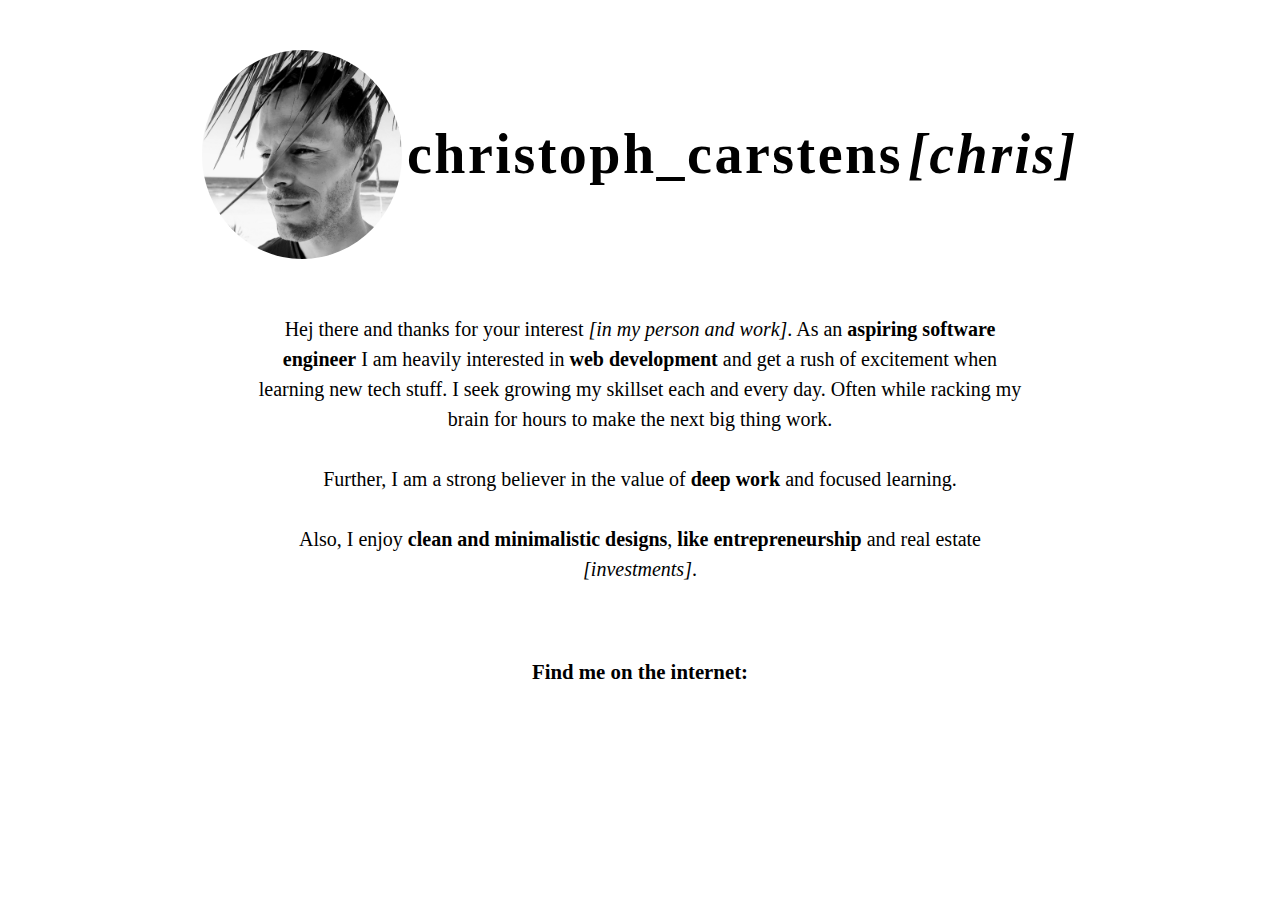
==== index.html @ 074340b6 "Changed text" ====
<!DOCTYPE html>
<html lang="en">

<head>
    <meta charset="UTF-8">
    <meta name="viewport" content="width=device-width, initial-scale=1.0">
    <meta http-equiv="X-UA-Compatible" content="ie=edge">

    <link href="https://fonts.googleapis.com/css?family=Space+Mono" rel="stylesheet">
    <link rel="stylesheet" type="text/css" href="style.css">
    <link
      rel="stylesheet"
      href="https://use.fontawesome.com/releases/v5.3.1/css/all.css"
      integrity="sha384-mzrmE5qonljUremFsqc01SB46JvROS7bZs3IO2EmfFsd15uHvIt+Y8vEf7N7fWAU"
      crossorigin="anonymous">

    <title>Christoph_Carstens</title>
</head>

<body>
  <main class="container">

      <section class="section-1">
        <img width="200px" height="auto" src="profile_image.jpg" alt="christoph_carstens">
      </section>

      <section class="section-2">
        <h1>christoph_carstens</h1>
      </section>

      <section class="section-3">
        <em>[chris]</em>
      </section>

      <section class="section-4">
        <p>
            Hej there and thanks for your interest <i>[in my person and work]</i>. As an
            <strong>aspiring software engineer</strong> I am
            heavily interested in <strong> web development</strong> and get a rush of excitement when
            learning new tech stuff. I seek growing my skillset each and every day. Often while racking my brain for
            hours to make the next big thing work.
            <br>
            <br>
            Further, I am a strong believer in the value of <strong>deep work</strong> and focused learning.
            <br>
            <br>
            Also, I enjoy <strong>clean and minimalistic designs</strong>, <strong>like entrepreneurship</strong> and real
            estate <i>[investments]</i>.
        </p>
      </section>

      <section class="section-5">
        <h2>Find me on the internet:</h2>
      </section>

      <section class="section-6">
        <div class="col-md-auto"><a href="https://www.xing.com/profile/Christoph_Carstens4/" target="blank"><i class="fab fa-xing"></i></a></div>
        <div class="col-md-auto"><a href="https://medium.com/@carstens.christoph" target="blank"><i class="fab fa-medium"></i></a></div>
        <div class="col-md-auto"><a href="https://github.com/christophcar" target="blank"><i class="fab fa-github"></i></a></div>
        <div class="col-md-auto"><a href="https://codepen.io/christophcar" target="blank"><i class="fab fa-codepen"></i></a></div>
        <div class="col-md-auto"><a href="mailto: christophcarstens@me.com" target="blank"><i class="fas fa-envelope"></i></a></div>
      </section>

  </main>
</body>
---- style.css ----
body {
  margin: 50px;
  line-height: 1.5;
}

/* grid layout */
.container > section {
    display: flex;
    justify-content: center;
    align-items: center;
}

.container {
    display: grid;
    grid-gap: 5px;
    grid-template-columns: repeat(5, 1fr);
    grid-template-rows: repeat(4, auto);
    grid-template-areas:
      "......."
      "......."
      ".......";
}

.section-1 {
  grid-column-start: 2;
  grid-row-start: 1;
}

.section-2 {
  grid-column-start: 3;
  grid-row-start: 1;
}

.section-3 {
  grid-column-start: 4;
  grid-row-start: 1;
}

.section-4 {
  grid-column-start: 2;
  grid-column-end: 5;
  grid-row-start: 2;
}

.section-5 {
  grid-column-start: 2;
  grid-column-end: 5;
  grid-row-start: 3;
}

.section-6 {
  grid-column-start: 2;
  grid-column-end: 5;
  grid-row-start: 4;
}

/* icons */

.fab {
  font-size: 40px;
}

.fas {
  font-size: 40px;
}

.fa-medium:hover {
  color: rgb(92 195 113);
}

.fa-xing:hover {
  color: rgb(213 213 69);
}

.fa-github:hover {
  color: rgb(223 91 64);
}

.fa-codepen:hover {
  color: rgb(50 60 65);
}

.fa-envelope:hover {
  color: #0095a8;
}

/* basics */
h1 {
    font-weight: bold;
    font-size: 3.5em;
    letter-spacing: 2.5px;
}

h2 {
  font-weight: bold;
  font-size: 1.3em;
}

em {
  font-weight: bold;
  font-size: 3.5em;
  letter-spacing: 2.5px;
}

p {
  font-size: 20px;
  text-align: center;
  margin: 50px;
}

a {
  color: #000000;
}

img {
  border-radius: 50%;
}

div {
  margin-left: 15px;
  margin-right:15px;
}
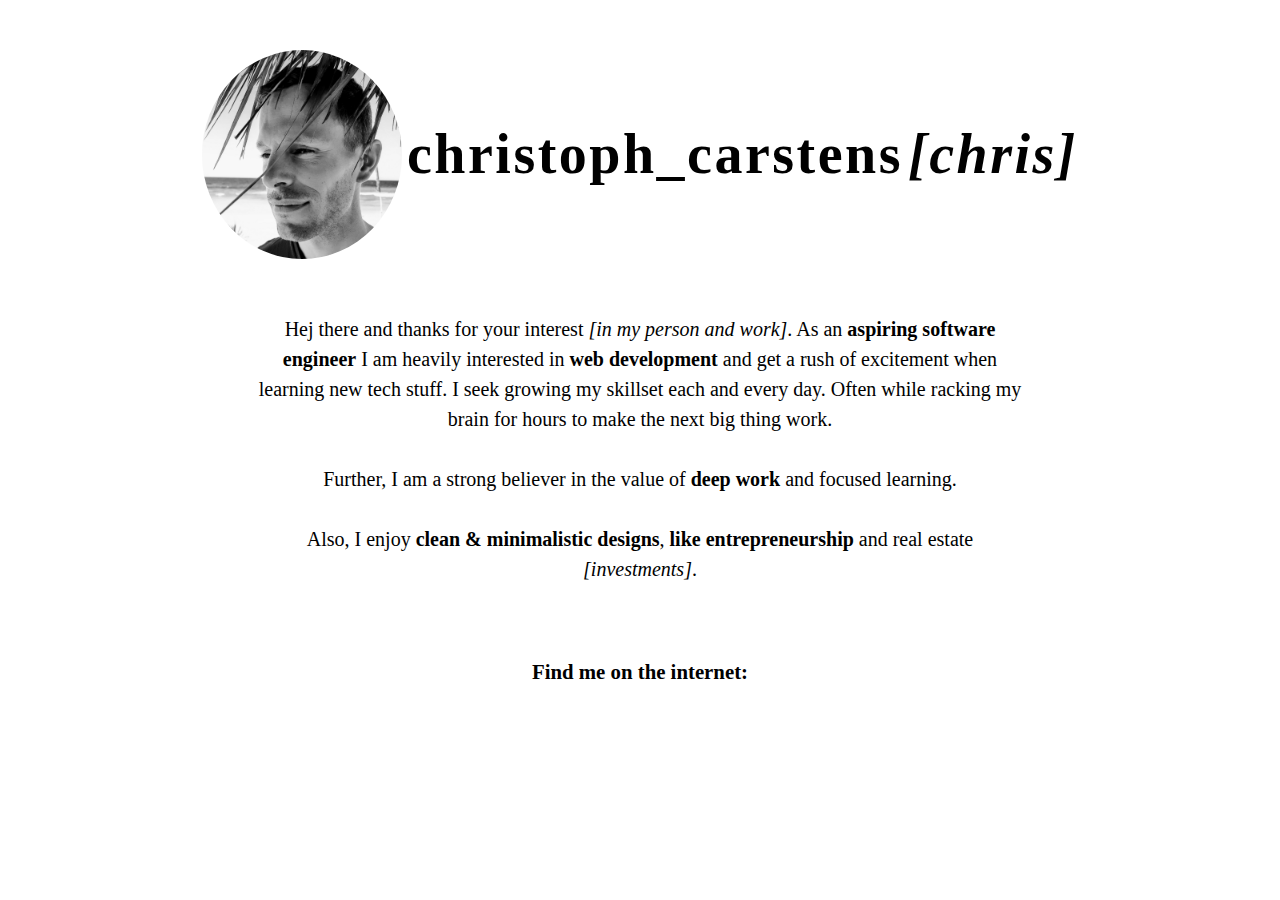
==== commit b78bea41: "Changed text" ====
--- a/index.html
+++ b/index.html
@@ -44,7 +44,7 @@
             Further, I am a strong believer in the value of <strong>deep work</strong> and focused learning.
             <br>
             <br>
-            Also, I enjoy <strong>clean and minimalistic designs</strong>, <strong>like entrepreneurship</strong> and real
+            Also, I enjoy <strong>clean & minimalistic designs</strong>, <strong>like entrepreneurship</strong> and real
             estate <i>[investments]</i>.
         </p>
       </section>
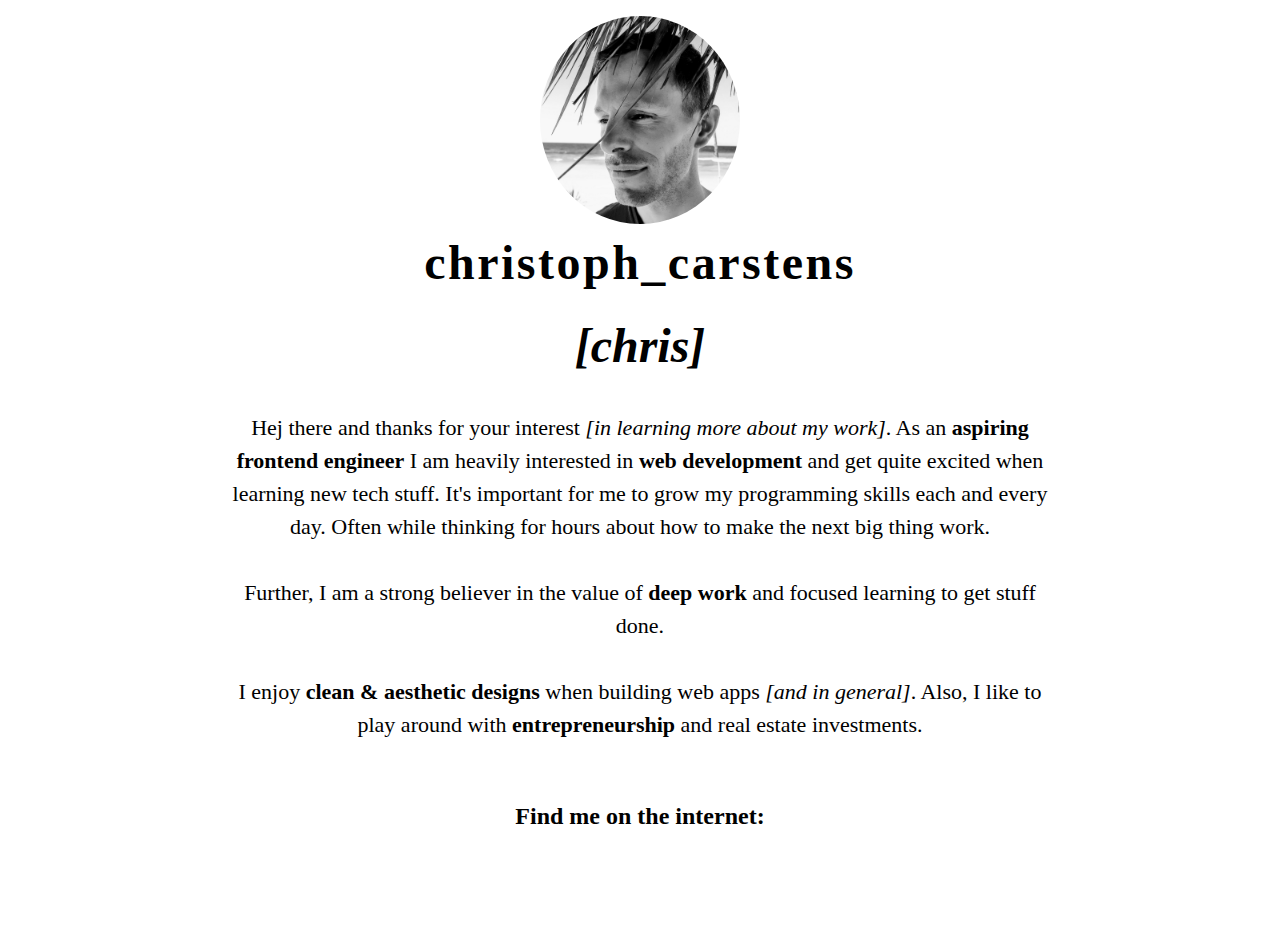
==== commit 03be7108: "Added 12-col grid and new description" ====
--- a/index.html
+++ b/index.html
@@ -1,65 +1,88 @@
 <!DOCTYPE html>
 <html lang="en">
+  <head>
+    <meta charset="UTF-8" />
+    <meta name="viewport" content="width=device-width, initial-scale=1.0" />
+    <meta http-equiv="X-UA-Compatible" content="ie=edge" />
 
-<head>
-    <meta charset="UTF-8">
-    <meta name="viewport" content="width=device-width, initial-scale=1.0">
-    <meta http-equiv="X-UA-Compatible" content="ie=edge">
-
-    <link href="https://fonts.googleapis.com/css?family=Space+Mono" rel="stylesheet">
-    <link rel="stylesheet" type="text/css" href="style.css">
+    <link
+      href="https://fonts.googleapis.com/css?family=Space+Mono"
+      rel="stylesheet"
+    />
+    <link rel="stylesheet" type="text/css" href="style.css" />
     <link
       rel="stylesheet"
       href="https://use.fontawesome.com/releases/v5.3.1/css/all.css"
       integrity="sha384-mzrmE5qonljUremFsqc01SB46JvROS7bZs3IO2EmfFsd15uHvIt+Y8vEf7N7fWAU"
-      crossorigin="anonymous">
+      crossorigin="anonymous"
+    />
 
     <title>Christoph_Carstens</title>
-</head>
+  </head>
 
-<body>
   <main class="container">
-
-      <section class="section-1">
-        <img width="200px" height="auto" src="profile_image.jpg" alt="christoph_carstens">
-      </section>
-
-      <section class="section-2">
-        <h1>christoph_carstens</h1>
-      </section>
-
-      <section class="section-3">
-        <em>[chris]</em>
-      </section>
-
-      <section class="section-4">
-        <p>
-            Hej there and thanks for your interest <i>[in my person and work]</i>. As an
-            <strong>aspiring software engineer</strong> I am
-            heavily interested in <strong> web development</strong> and get a rush of excitement when
-            learning new tech stuff. I seek growing my skillset each and every day. Often while racking my brain for
-            hours to make the next big thing work.
-            <br>
-            <br>
-            Further, I am a strong believer in the value of <strong>deep work</strong> and focused learning.
-            <br>
-            <br>
-            Also, I enjoy <strong>clean & minimalistic designs</strong>, <strong>like entrepreneurship</strong> and real
-            estate <i>[investments]</i>.
-        </p>
-      </section>
-
-      <section class="section-5">
-        <h2>Find me on the internet:</h2>
-      </section>
-
-      <section class="section-6">
-        <div class="col-md-auto"><a href="https://www.xing.com/profile/Christoph_Carstens4/" target="blank"><i class="fab fa-xing"></i></a></div>
-        <div class="col-md-auto"><a href="https://medium.com/@carstens.christoph" target="blank"><i class="fab fa-medium"></i></a></div>
-        <div class="col-md-auto"><a href="https://github.com/christophcar" target="blank"><i class="fab fa-github"></i></a></div>
-        <div class="col-md-auto"><a href="https://codepen.io/christophcar" target="blank"><i class="fab fa-codepen"></i></a></div>
-        <div class="col-md-auto"><a href="mailto: christophcarstens@me.com" target="blank"><i class="fas fa-envelope"></i></a></div>
-      </section>
-
+    <div class="header-img">
+      <img
+        class="profile-img"
+        src="profile_image.jpg"
+        alt="christoph_carstens"
+      />
+    </div>
+    <div class="header-name"><h1 class="full-name">christoph_carstens</h1></div>
+    <div class="header-nickname"><em class="nickname">[chris]</em></div>
+    <div class="content">
+      <p class="description">
+        Hej there and thanks for your interest
+        <i>[in learning more about my work]</i>. As an
+        <strong>aspiring frontend engineer</strong> I am heavily interested in
+        <strong> web development</strong> and get quite excited when learning new
+        tech stuff. It's important for me to grow my programming skills each and
+        every day. Often while thinking for hours about how to make the next big
+        thing work. <br />
+        <br />
+        Further, I am a strong believer in the value of
+        <strong>deep work</strong> and focused learning to get stuff done.
+        <br />
+        <br />
+        I enjoy <strong>clean & aesthetic designs</strong> when building web apps <i>[and in general]</i>.
+        Also, I like to play around with <strong>entrepreneurship</strong> and real estate investments</i>.
+      </p>
+    </div>
+    <div class="footer-heading">
+      <h2 class="footer-headline">Find me on the internet:</h2>
+    </div>
+    <div class="footer-links">
+      <div>
+        <a
+          class="links"
+          href="https://www.xing.com/profile/Christoph_Carstens4/"
+          target="blank"
+          ><i class="fab fa-xing"></i
+        ></a>
+      </div>
+      <div>
+        <a
+          class="links"
+          href="https://medium.com/@carstens.christoph"
+          target="blank"
+          ><i class="fab fa-medium"></i
+        ></a>
+      </div>
+      <div>
+        <a class="links" href="https://github.com/christophcar" target="blank"
+          ><i class="fab fa-github"></i
+        ></a>
+      </div>
+      <div>
+        <a class="links" href="https://codepen.io/christophcar" target="blank"
+          ><i class="fab fa-codepen"></i
+        ></a>
+      </div>
+      <div>
+        <a class="links" href="mailto: christophcarstens@me.com" target="blank"
+          ><i class="fas fa-envelope"></i
+        ></a>
+      </div>
+    </div>
   </main>
-</body>
+</html>
--- a/style.css
+++ b/style.css
@@ -1,57 +1,92 @@
+/* Global styles */
+
+html,
 body {
-  margin: 50px;
+  box-sizing: border-box;
+  height: 100%;
+  padding: 10px;
+  margin: 0px;
   line-height: 1.5;
 }
 
-/* grid layout */
-.container > section {
-    display: flex;
-    justify-content: center;
-    align-items: center;
+/* Grid styles */
+
+.container > div {
+  display: flex;
+  justify-content: center;
+  align-items: center;
 }
 
 .container {
-    display: grid;
-    grid-gap: 5px;
-    grid-template-columns: repeat(5, 1fr);
-    grid-template-rows: repeat(4, auto);
-    grid-template-areas:
-      "......."
-      "......."
-      ".......";
+  height: 100%;
+  display: grid;
+  grid-gap: 3px;
+  grid-template-columns: repeat(12, 1fr);
+  grid-template-rows: 200px 80px 40px auto 100px 80px;
+  grid-template-areas:
+    '. . h1 h1 h1 h1 h1 h1 h1 h1 . .'
+    '. . h2 h2 h2 h2 h2 h2 h2 h2 . .'
+    '. . h3 h3 h3 h3 h3 h3 h3 h3 . .'
+    '. . ct ct ct ct ct ct ct ct . .'
+    '. . f1 f1 f1 f1 f1 f1 f1 f1 . .'
+    '. . f2 f2 f2 f2 f2 f2 f2 f2 . .';
 }
 
-.section-1 {
-  grid-column-start: 2;
-  grid-row-start: 1;
+.header-img {
+  grid-area: h1;
 }
 
-.section-2 {
-  grid-column-start: 3;
-  grid-row-start: 1;
+.header-name {
+  grid-area: h2;
 }
 
-.section-3 {
-  grid-column-start: 4;
-  grid-row-start: 1;
+.header-nickname {
+  grid-area: h3;
 }
 
-.section-4 {
-  grid-column-start: 2;
-  grid-column-end: 5;
-  grid-row-start: 2;
+.content {
+  grid-area: ct;
 }
 
-.section-5 {
-  grid-column-start: 2;
-  grid-column-end: 5;
-  grid-row-start: 3;
+.footer-heading {
+  grid-area: f1;
 }
 
-.section-6 {
-  grid-column-start: 2;
-  grid-column-end: 5;
-  grid-row-start: 4;
+.footer-links {
+  grid-area: f2;
+}
+
+/* Component styles */
+
+.profile-img {
+  width: 200px;
+  height: auto;
+  border-radius: 50%;
+}
+
+.full-name {
+  font-weight: bold;
+  font-size: 2em;
+}
+
+.nickname {
+  font-weight: bold;
+  font-size: 2em;
+}
+
+.description {
+  font-size: 22px;
+  text-align: center;
+}
+
+.footer-headline {
+  text-align: center;
+}
+
+.links {
+  color: #000000;
+  margin-left: 10px;
+  margin-right: 10px;
 }
 
 /* icons */
@@ -84,39 +119,64 @@
   color: #0095a8;
 }
 
-/* basics */
-h1 {
+/* media queries */
+
+/* if the browser is 1750px or larger show this */
+@media only screen and (min-width: 750px) {
+  .container {
+    height: 100%;
+    display: grid;
+    grid-gap: 3px;
+    grid-template-columns: repeat(12, 1fr);
+    grid-template-rows: 200px 80px 80px auto 100px 80px;
+    grid-template-areas:
+      '. . h1 h1 h1 h1 h1 h1 h1 h1 . .'
+      '. . h2 h2 h2 h2 h2 h2 h2 h2 . .'
+      '. . h3 h3 h3 h3 h3 h3 h3 h3 . .'
+      '. . ct ct ct ct ct ct ct ct . .'
+      '. . f1 f1 f1 f1 f1 f1 f1 f1 . .'
+      '. . f2 f2 f2 f2 f2 f2 f2 f2 . .';
+  }
+
+  .full-name {
     font-weight: bold;
-    font-size: 3.5em;
+    font-size: 3em;
     letter-spacing: 2.5px;
+  }
+
+  .nickname {
+    font-weight: bold;
+    font-size: 3em;
+  }
 }
 
-h2 {
-  font-weight: bold;
-  font-size: 1.3em;
+/* if the browser is 1450px or larger show this */
+@media only screen and (min-width: 1450px) {
+  .container {
+    height: 100%;
+    display: grid;
+    grid-gap: 3px;
+    grid-template-columns: repeat(12, 1fr);
+    grid-template-rows: 200px auto 80px 80px;
+    grid-template-areas:
+      '. . h1 h1 h2 h2 h2 h2 h3 h3 . .'
+      '. . ct ct ct ct ct ct ct ct . .'
+      '. . f1 f1 f1 f1 f1 f1 f1 f1 . .'
+      '. . f2 f2 f2 f2 f2 f2 f2 f2 . .';
+  }
+  .full-name {
+    font-weight: bold;
+    font-size: 3.6em;
+    letter-spacing: 2.5px;
+  }
+
+  .nickname {
+    font-weight: bold;
+    font-size: 3.6em;
+  }
+
+  .description {
+    font-size: 24px;
+    text-align: center;
+  }
 }
-
-em {
-  font-weight: bold;
-  font-size: 3.5em;
-  letter-spacing: 2.5px;
-}
-
-p {
-  font-size: 20px;
-  text-align: center;
-  margin: 50px;
-}
-
-a {
-  color: #000000;
-}
-
-img {
-  border-radius: 50%;
-}
-
-div {
-  margin-left: 15px;
-  margin-right:15px;
-}
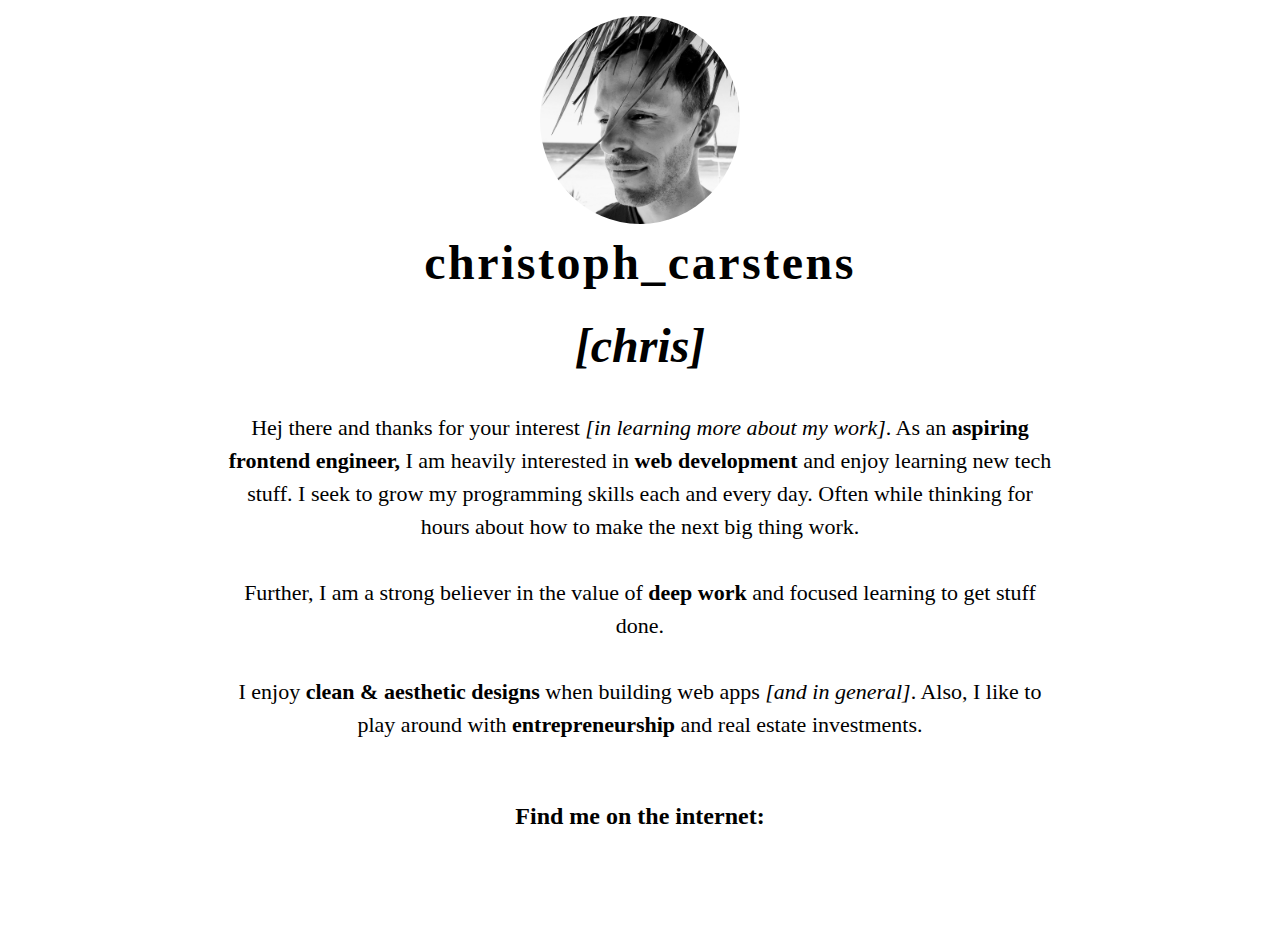
==== commit 68ad9678: "Added favicon and changed text" ====
--- a/index.html
+++ b/index.html
@@ -10,6 +10,7 @@
       rel="stylesheet"
     />
     <link rel="stylesheet" type="text/css" href="style.css" />
+    <link rel="icon" href="favicon.ico" type="image/x-icon" />
     <link
       rel="stylesheet"
       href="https://use.fontawesome.com/releases/v5.3.1/css/all.css"
@@ -21,6 +22,7 @@
   </head>
 
   <main class="container">
+  <!-- Your curious - I like you :) -->
     <div class="header-img">
       <img
         class="profile-img"
@@ -34,11 +36,11 @@
       <p class="description">
         Hej there and thanks for your interest
         <i>[in learning more about my work]</i>. As an
-        <strong>aspiring frontend engineer</strong> I am heavily interested in
-        <strong> web development</strong> and get quite excited when learning new
-        tech stuff. It's important for me to grow my programming skills each and
+        <strong>aspiring frontend engineer,</strong> I am heavily interested in
+        <strong> web development</strong> and enjoy learning new
+        tech stuff. I seek to grow my programming skills each and
         every day. Often while thinking for hours about how to make the next big
-        thing work. <br />
+        thing work.<br />
         <br />
         Further, I am a strong believer in the value of
         <strong>deep work</strong> and focused learning to get stuff done.
@@ -74,11 +76,6 @@
         ></a>
       </div>
       <div>
-        <a class="links" href="https://codepen.io/christophcar" target="blank"
-          ><i class="fab fa-codepen"></i
-        ></a>
-      </div>
-      <div>
         <a class="links" href="mailto: christophcarstens@me.com" target="blank"
           ><i class="fas fa-envelope"></i
         ></a>
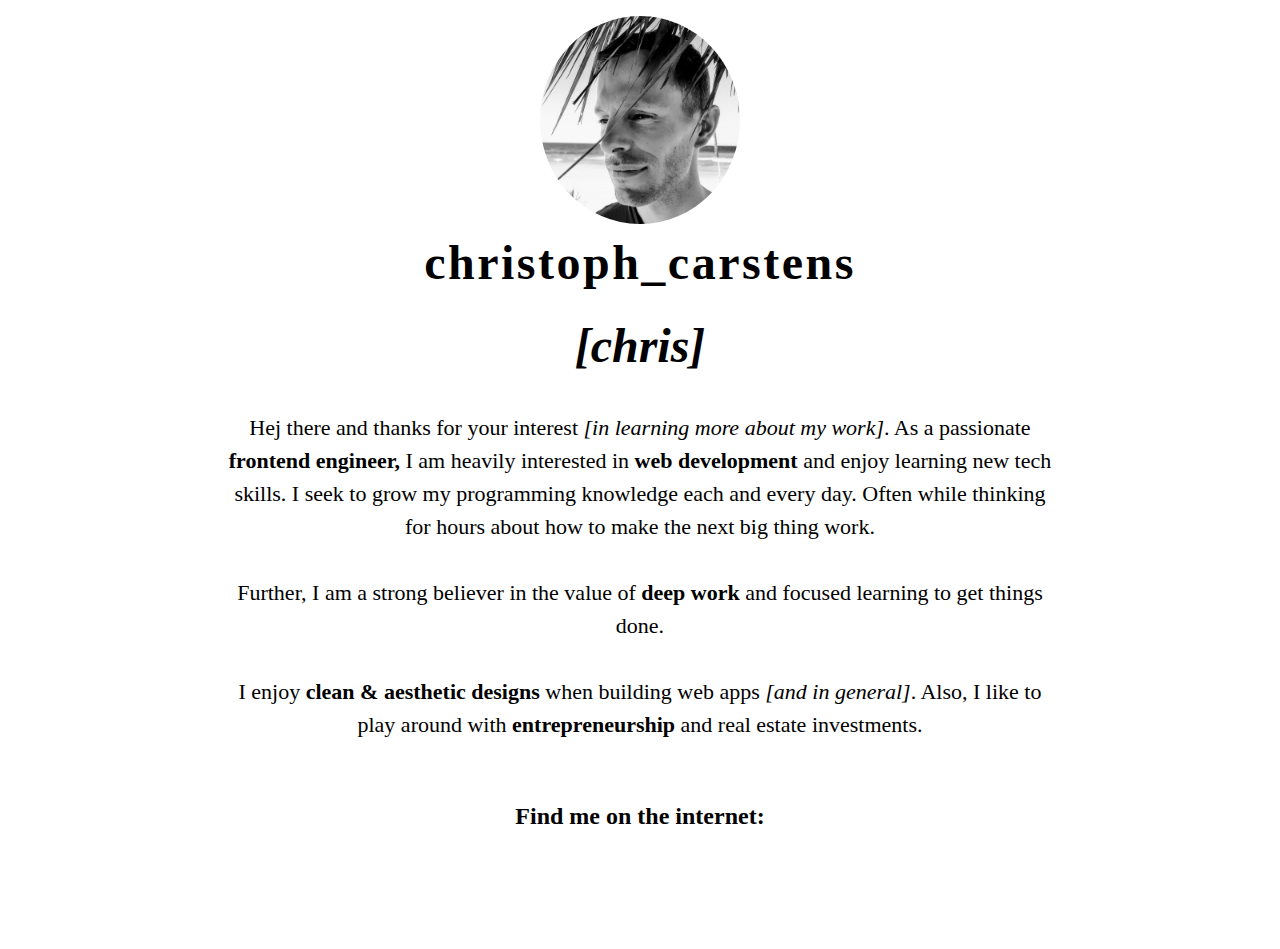
==== commit 7c52bdaa: "Update styling" ====
--- a/index.html
+++ b/index.html
@@ -35,15 +35,15 @@
     <div class="content">
       <p class="description">
         Hej there and thanks for your interest
-        <i>[in learning more about my work]</i>. As an
-        <strong>aspiring frontend engineer,</strong> I am heavily interested in
+        <i>[in learning more about my work]</i>. As a passionate
+        <strong>frontend engineer,</strong> I am heavily interested in
         <strong> web development</strong> and enjoy learning new
-        tech stuff. I seek to grow my programming skills each and
+        tech skills. I seek to grow my programming knowledge each and
         every day. Often while thinking for hours about how to make the next big
         thing work.<br />
         <br />
         Further, I am a strong believer in the value of
-        <strong>deep work</strong> and focused learning to get stuff done.
+        <strong>deep work</strong> and focused learning to get things done.
         <br />
         <br />
         I enjoy <strong>clean & aesthetic designs</strong> when building web apps <i>[and in general]</i>.
@@ -58,27 +58,25 @@
         <a
           class="links"
           href="https://www.xing.com/profile/Christoph_Carstens4/"
-          target="blank"
-          ><i class="fab fa-xing"></i
-        ></a>
+          target="blank"><i class="fab fa-xing"></i></a>
+      </div>
+      <div>
+        <a
+          class="links"
+          href="https://www.linkedin.com/in/christoph-carstens-a111b9176/"
+          target="blank"><i class="fab fa-linkedin"></i></a>
       </div>
       <div>
         <a
           class="links"
           href="https://medium.com/@carstens.christoph"
-          target="blank"
-          ><i class="fab fa-medium"></i
-        ></a>
+          target="blank"><i class="fab fa-medium-m"></i></a>
       </div>
       <div>
-        <a class="links" href="https://github.com/christophcar" target="blank"
-          ><i class="fab fa-github"></i
-        ></a>
+        <a class="links" href="https://github.com/christophcar" target="blank"><i class="fab fa-github"></i></a>
       </div>
       <div>
-        <a class="links" href="mailto: christophcarstens@me.com" target="blank"
-          ><i class="fas fa-envelope"></i
-        ></a>
+        <a class="links" href="mailto: christophcarstens@me.com" target="blank"><i class="fas fa-envelope"></i></a>
       </div>
     </div>
   </main>
--- a/style.css
+++ b/style.css
@@ -99,24 +99,24 @@
   font-size: 40px;
 }
 
-.fa-medium:hover {
-  color: rgb(92 195 113);
+.fa-medium-m:hover {
+  color: rgb(92, 195, 113);
 }
 
 .fa-xing:hover {
-  color: rgb(213 213 69);
+  color: rgb(213, 213, 69);
 }
 
 .fa-github:hover {
-  color: rgb(223 91 64);
+  color: rgb(223, 91, 64);
 }
 
-.fa-codepen:hover {
-  color: rgb(50 60 65);
+.fa-linkedin:hover {
+  color: rgb(63, 87, 100);
 }
 
 .fa-envelope:hover {
-  color: #0095a8;
+  color: rgb(0, 149, 168);
 }
 
 /* media queries */
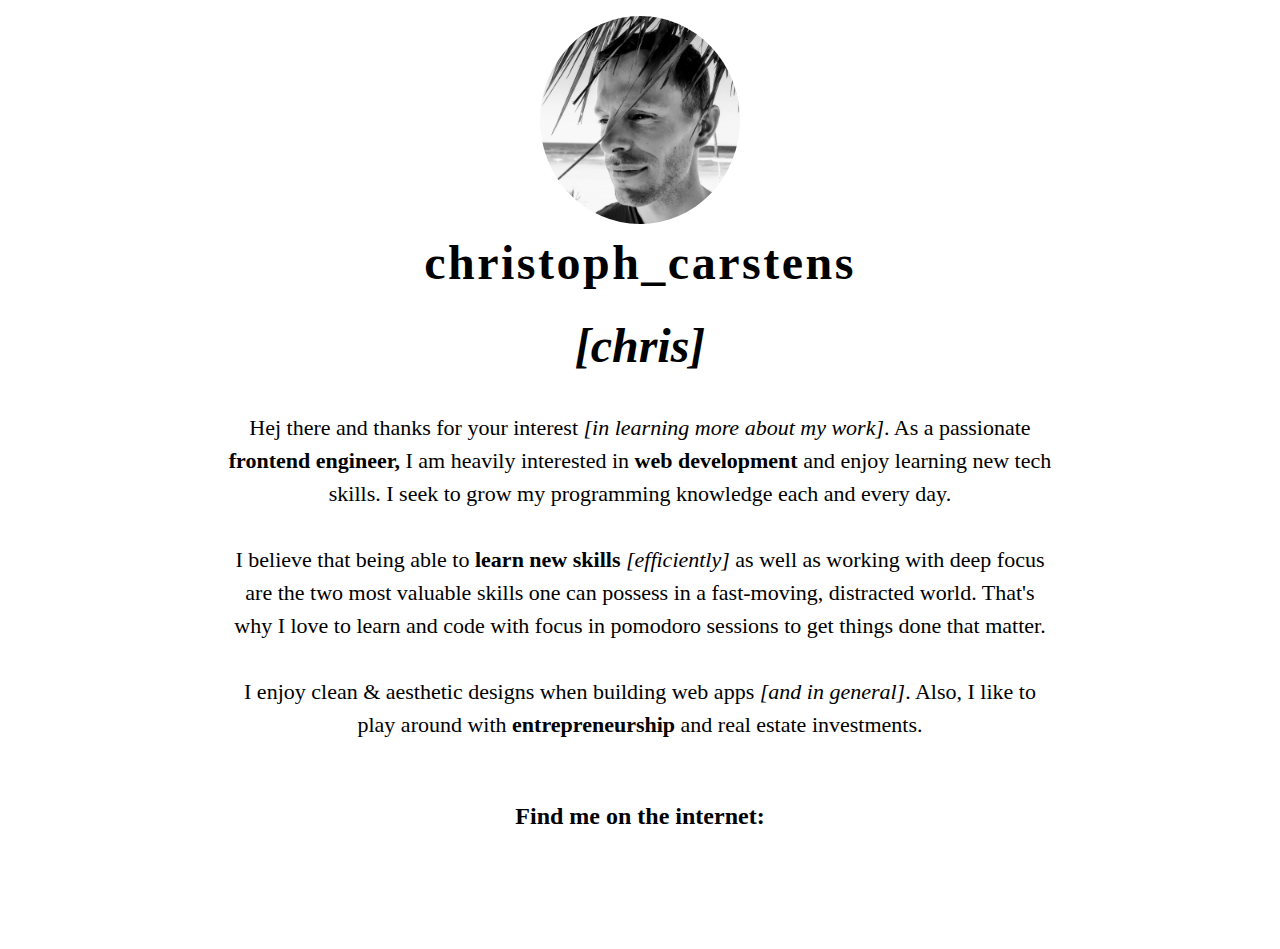
==== commit a626223c: "Update copy" ====
--- a/index.html
+++ b/index.html
@@ -38,15 +38,17 @@
         <i>[in learning more about my work]</i>. As a passionate
         <strong>frontend engineer,</strong> I am heavily interested in
         <strong> web development</strong> and enjoy learning new
-        tech skills. I seek to grow my programming knowledge each and
-        every day. Often while thinking for hours about how to make the next big
-        thing work.<br />
-        <br />
-        Further, I am a strong believer in the value of
-        <strong>deep work</strong> and focused learning to get things done.
+        tech skills. I seek to grow my programming knowledge each and every 
+        day.
         <br />
         <br />
-        I enjoy <strong>clean & aesthetic designs</strong> when building web apps <i>[and in general]</i>.
+        I believe that being able to <strong>learn new skills</strong> 
+        <i>[efficiently]</i> as well as working with deep focus are the two most valuable skills one can possess 
+        in a fast-moving, distracted world. That's why I love to learn and code with focus in pomodoro
+        sessions to get things done that matter.
+        <br />
+        <br />
+        I enjoy clean & aesthetic designs when building web apps <i>[and in general]</i>.
         Also, I like to play around with <strong>entrepreneurship</strong> and real estate investments</i>.
       </p>
     </div>
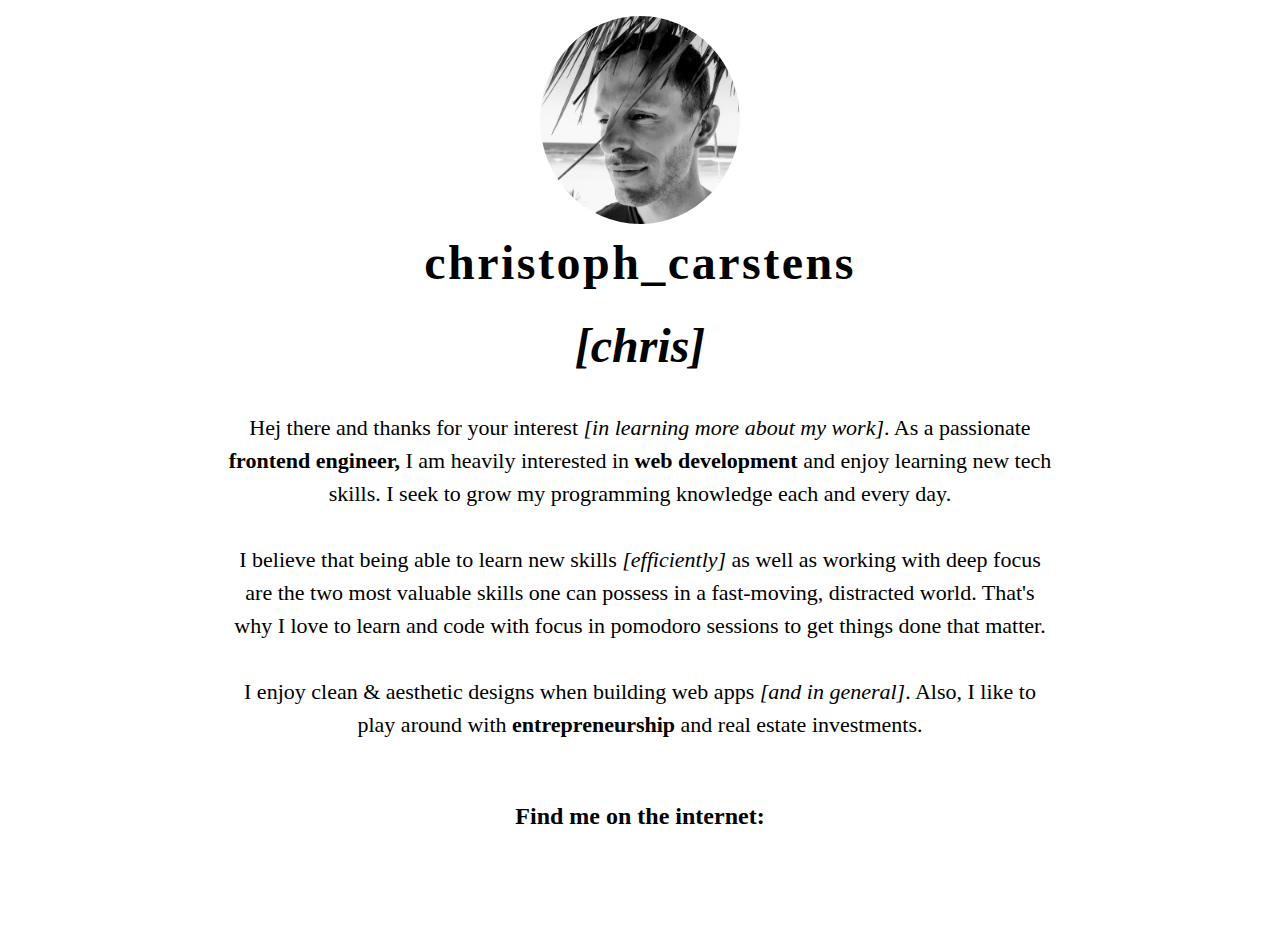
==== commit ee1f05a1: "Change comment" ====
--- a/index.html
+++ b/index.html
@@ -22,7 +22,7 @@
   </head>
 
   <main class="container">
-  <!-- Your curious - I like you :) -->
+  <!-- Your curious :) -->
     <div class="header-img">
       <img
         class="profile-img"
@@ -42,7 +42,7 @@
         day.
         <br />
         <br />
-        I believe that being able to <strong>learn new skills</strong> 
+        I believe that being able to learn new skills 
         <i>[efficiently]</i> as well as working with deep focus are the two most valuable skills one can possess 
         in a fast-moving, distracted world. That's why I love to learn and code with focus in pomodoro
         sessions to get things done that matter.
